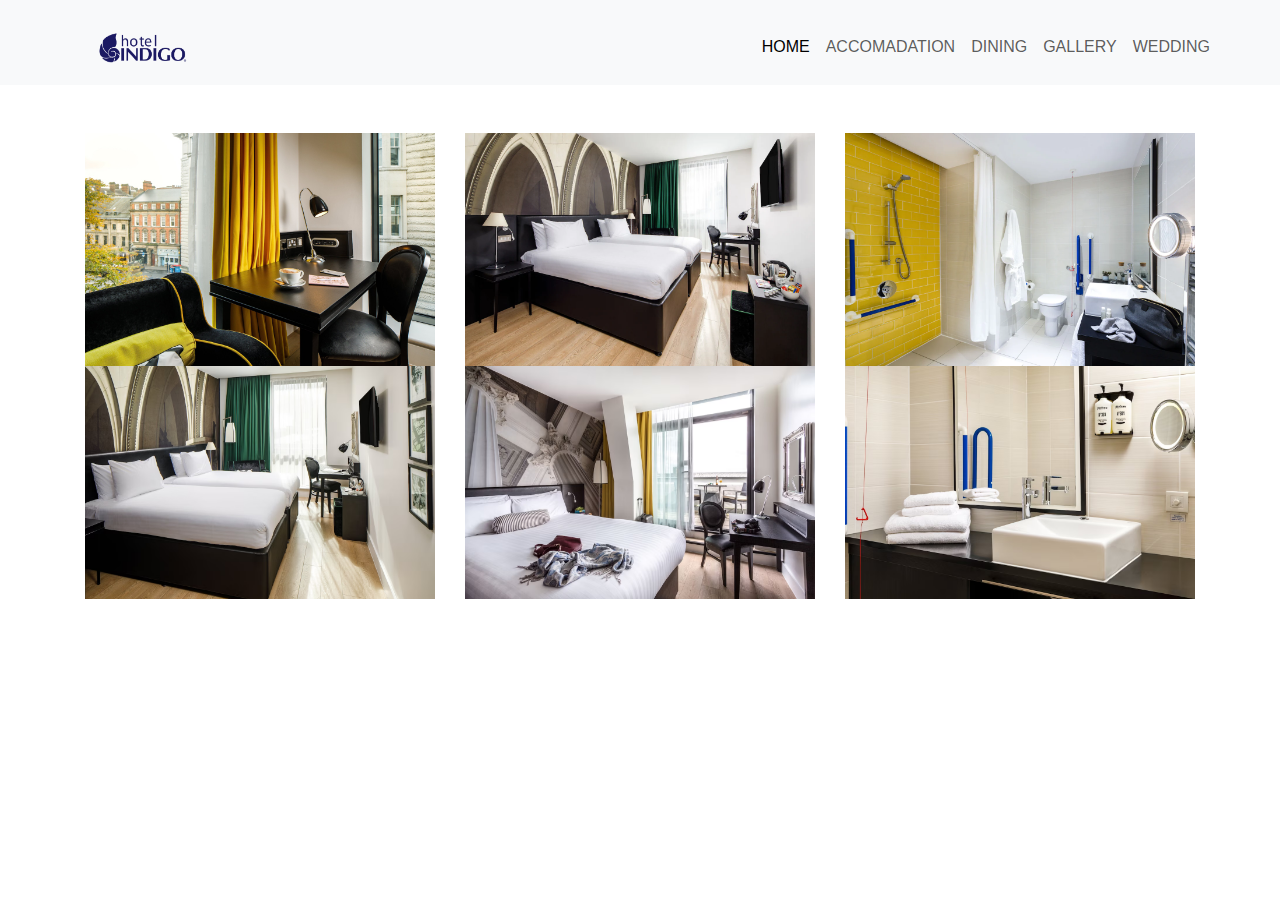
==== pages/accomadation.html @ c4c550f0 "add navbars to files" ====
<!DOCTYPE html>
<html lang="en">
<head>
    <meta charset="UTF-8">
    <meta name="viewport" content="width=device-width, initial-scale=1.0">
    <title>Hotel Indigo - ACCOMADATION</title>
    <link rel="stylesheet" href="/css/index.css">
    <link href="https://cdn.jsdelivr.net/npm/bootstrap@5.3.3/dist/css/bootstrap.min.css" rel="stylesheet" integrity="sha384-QWTKZyjpPEjISv5WaRU9OFeRpok6YctnYmDr5pNlyT2bRjXh0JMhjY6hW+ALEwIH" crossorigin="anonymous">
      <!-- Bootstrap CSS -->
    <link rel="stylesheet" href="https://stackpath.bootstrapcdn.com/bootstrap/4.5.2/css/bootstrap.min.css">
</head>
<body>  
    <nav class="navbar sticky-top bg-body-tertiary">
        <div class="container-fluid">
             <a class="navbar-brand" href="#">
                <nav class="navbar navbar-expand-xl  bg-body-tertiary">
                    <div class="container-fluid">
                        <a class="navbar-brand" href="/pages/index.html"><img src="/assets/Hotel_Indigo_logo.png" alt="Logo" style="width: 15%;"></a>
                        <button class="navbar-toggler" type="button" data-bs-toggle="collapse" data-bs-target="#navbarNavAltMarkup" aria-controls="navbarNavAltMarkup" aria-expanded="false" aria-label="Toggle navigation">
                        <span class="navbar-toggler-icon"></span>
                        </button>
                        <div class="collapse navbar-collapse" id="navbarNavAltMarkup">
                        <div class="navbar-nav">
                            <a class="nav-link active" aria-current="page" href="/pages/index.html">HOME</a>
                            <a class="nav-link" href="/pages/accomadation.html">ACCOMADATION</a>
                            <a class="nav-link" href="/pages/dining.html">DINING</a>
                            <a class="nav-link" href="/pages/gallery.html">GALLERY</a>
                            <a class="nav-link" href="/pages/wedding.html">WEDDING</a>
                        </div>
                        </div>
                    </div>
                </nav>
            </a>
        </div>
   </nav>
<br><br>
<div class="container">
  <div class="row">
    <div class="col-md-4">
      <img src="/assets/Rooms/calm_accomadation.jpg" class="img-fluid" alt="Image 1">
    </div>
    <div class="col-md-4">
      <img src="/assets/Rooms/bedroom_comfort.webp" class="img-fluid" alt="Image 2">
    </div>
    <div class="col-md-4">
      <img src="/assets/Rooms/comfortable_washroom.webp" class="img-fluid" alt="Image 3">
    </div>
  </div>
  <div class="row">
    <div class="col-md-4">
      <img src="/assets/Rooms/Bedroom.avif" class="img-fluid" alt="Image 4">
    </div>
    <div class="col-md-4">
      <img src="/assets/Rooms/sea_view_bedroom.avif" class="img-fluid" alt="Image 5">
    </div>
    <div class="col-md-4">
      <img src="/assets/Rooms/clean_and_clear.avif" class="img-fluid" alt="Image 6">
    </div>
  </div>
</div>

<!-- Bootstrap JS (optional) -->
<script src="https://code.jquery.com/jquery-3.5.1.slim.min.js"></script>
<script src="https://cdn.jsdelivr.net/npm/bootstrap@4.5.2/dist/js/bootstrap.bundle.min.js"></script>

</body>
</html>
---- css/index.css ----
.selectric-wrapper{position: relative;cursor: pointer}
.selectric-responsive{width: 100%}
.selectric{border: 1px solid #706C6C;background: #FFFFFF;position: relative;border-radius: 0px}
.selectric .label{display: block;white-space: nowrap;overflow: hidden;text-overflow: ellipsis;margin: 0 38px 0 10px;font-size: 12px;line-height: 38px;color: #000000;height: 58px}
.selectric .button{border-radius: 0px;display: block;position: absolute;right: 0;top: 0;bottom: 0;margin: auto;width: 38px;height: 38px;color: #444444;text-align: center;font: 0/0 a;*font: 38px/38px Lucida Sans Unicode, Arial Unicode MS, Arial}
.selectric .button:after{content: " ";position: absolute;top: 0;right: 0;bottom: 0;left: 0;margin: auto;width: 0;height: 0;border: 4px solid transparent;border-top-color: #444444;border-bottom: none}
.selectric-focus .selectric{border-color: #AAA}
.selectric-hover .selectric{border-color: #575353}
.selectric-hover .selectric .button{color: #575353}
.selectric-hover .selectric .button:after{border-top-color: #575353}
.selectric-open{z-index: 9999}
.selectric-open .selectric{border-color: #575353;background: #e6e6e6}
.selectric-open .selectric-items{display: block}
.selectric-disabled{filter: alpha(opacity=50);opacity: 0.5;cursor: default;-webkit-user-select: none;-moz-user-select: none;-ms-user-select: none;user-select: none}
.selectric-hide-select{position: relative;overflow: hidden;width: 0;height: 0}
.selectric-hide-select select{position: absolute;left: -100%}
.selectric-hide-select.selectric-is-native{position: absolute;width: 100%;height: 100%;z-index: 10}
.selectric-hide-select.selectric-is-native select{position: absolute;top: 0;left: 0;right: 0;height: 100%;width: 100%;border: none;z-index: 1;box-sizing: border-box;opacity: 0}
.selectric-input{position: absolute !important;top: 0 !important;left: 0 !important;overflow: hidden !important;clip: rect(0, 0, 0, 0) !important;margin: 0 !important;padding: 0 !important;width: 1px !important;height: 1px !important;outline: none !important;border: none !important;*font: 0/0 a !important;background: none !important}
.selectric-temp-show{position: absolute !important;visibility: hidden !important;display: block !important}
.selectric-items{display: none;position: absolute;top: 100%;left: 0;background: #F8F8F8;border: 1px solid #C4C4C4;z-index: -1;box-shadow: 0 0 10px -6px}
.selectric-items .selectric-scroll{height: 100%;overflow: auto}
.selectric-above .selectric-items{top: auto;bottom: 100%}
.selectric-items ul, .selectric-items li{list-style: none;padding: 0;margin: 0;font-size: 12px;line-height: 20px;min-height: 20px}
.selectric-items li{display: block;padding: 8px;border-top: 1px solid #FFF;border-bottom: 1px solid #EEE;color: #666;cursor: pointer}
.selectric-items li.selected{background: #EFEFEF;color: #6363fd}
.selectric-items li.highlighted{background: #D0D0D0;color: #6363fd}
.selectric-items li:hover{background: #F0F0F0;color: #6363fd}
.selectric-items .disabled{filter: alpha(opacity=50);opacity: 0.5;cursor: default !important;background: none !important;color: #666 !important;-webkit-user-select: none;-moz-user-select: none;-ms-user-select: none;user-select: none}
.selectric-items .selectric-group .selectric-group-label{font-weight: bold;padding-left: 10px;cursor: default;-webkit-user-select: none;-moz-user-select: none;-ms-user-select: none;user-select: none;background: none;color: #444}
.selectric-items .selectric-group.disabled li{filter: alpha(opacity=100);opacity: 1}
.selectric-items .selectric-group li{padding-left: 25px}






/*! This file is auto-generated */
.wp-block-button__link{color:#fff;background-color:#32373c;border-radius:9999px;box-shadow:none;text-decoration:none;padding:calc(.667em + 2px) calc(1.333em + 2px);font-size:1.125em}
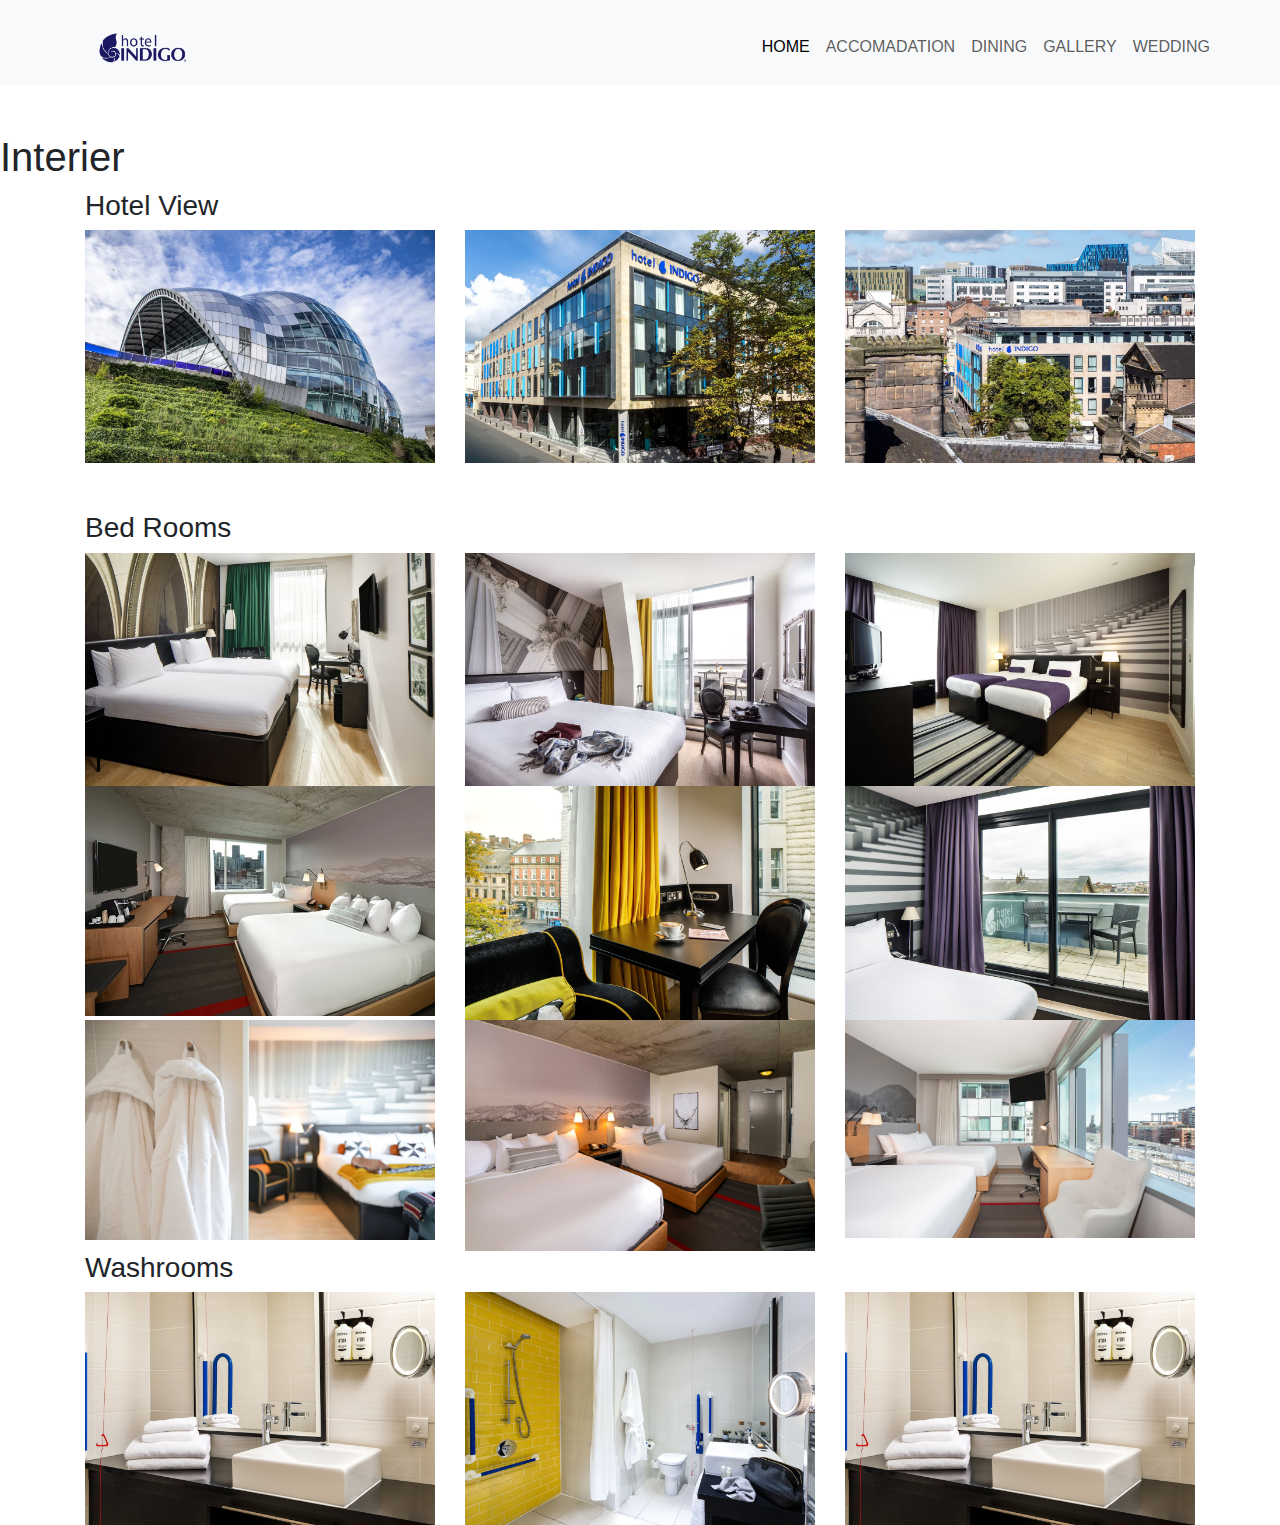
==== commit 372001f1: "add images" ====
--- a/pages/accomadation.html
+++ b/pages/accomadation.html
@@ -34,18 +34,25 @@
         </div>
    </nav>
 <br><br>
+<h1 class="centered-heading">Interier</h1>
 <div class="container">
+  
+  <h3>Hotel View</h3>
   <div class="row">
     <div class="col-md-4">
-      <img src="/assets/Rooms/calm_accomadation.jpg" class="img-fluid" alt="Image 1">
+      <img src="/assets/wow.avif" class="img-fluid" alt="Image 1">
     </div>
     <div class="col-md-4">
-      <img src="/assets/Rooms/bedroom_comfort.webp" class="img-fluid" alt="Image 2">
+      <img src="/assets/street_view.webp" class="img-fluid" alt="Image 2">
     </div>
     <div class="col-md-4">
-      <img src="/assets/Rooms/comfortable_washroom.webp" class="img-fluid" alt="Image 3">
+      <img src="/assets/City_view_hotel.avif" class="img-fluid" alt="Image 3">
     </div>
   </div>
+  <br>
+  <br>
+
+  <h3>Bed Rooms</h3>
   <div class="row">
     <div class="col-md-4">
       <img src="/assets/Rooms/Bedroom.avif" class="img-fluid" alt="Image 4">
@@ -54,7 +61,44 @@
       <img src="/assets/Rooms/sea_view_bedroom.avif" class="img-fluid" alt="Image 5">
     </div>
     <div class="col-md-4">
-      <img src="/assets/Rooms/clean_and_clear.avif" class="img-fluid" alt="Image 6">
+      <img src="/assets/Rooms/beautiful_bedroom.avif" class="img-fluid" alt="Image 6">
+    </div>
+  </div>
+
+    <div class="row">
+    <div class="col-md-4">
+      <img src="/assets/Rooms/hotel-indigo-denver-downtown.jpg" class="img-fluid" alt="Image 4">
+    </div>
+    <div class="col-md-4">
+      <img src="/assets/Rooms/calm_accomadation.jpg" class="img-fluid" alt="Image 5">
+    </div>
+    <div class="col-md-4">
+      <img src="/assets/Rooms/room_view.avif" class="img-fluid" alt="Image 6">
+    </div>
+  </div>
+
+  <div class="row">
+    <div class="col-md-4">
+      <img src="/assets/Rooms/couple_room.avif" class="img-fluid" alt="Image 4">
+    </div>
+    <div class="col-md-4">
+      <img src="/assets/Rooms/indigo-denver-rooms-accessible-rooms-5fe112f58edc2.jpg" class="img-fluid" alt="Image 5">
+    </div>
+    <div class="col-md-4">
+      <img src="/assets/Rooms/hotelindigodenverdowntown-accommodations-01-646644f675522.jpg" class="img-fluid" alt="Image 6">
+    </div>
+  </div>
+
+  <h3>Washrooms</h3>
+  <div class="row">
+    <div class="col-md-4">
+      <img src="/assets/Rooms/clean_and_clear.avif" class="img-fluid" alt="Image 4">
+    </div>
+    <div class="col-md-4">
+      <img src="/assets/Rooms/comfortable_washroom.webp" class="img-fluid" alt="Image 5">
+    </div>
+    <div class="col-md-4">
+      <img src="/assets/Rooms/clean_and_clear.avif" class="img-fluid" alt="Image 6" >
     </div>
   </div>
 </div>
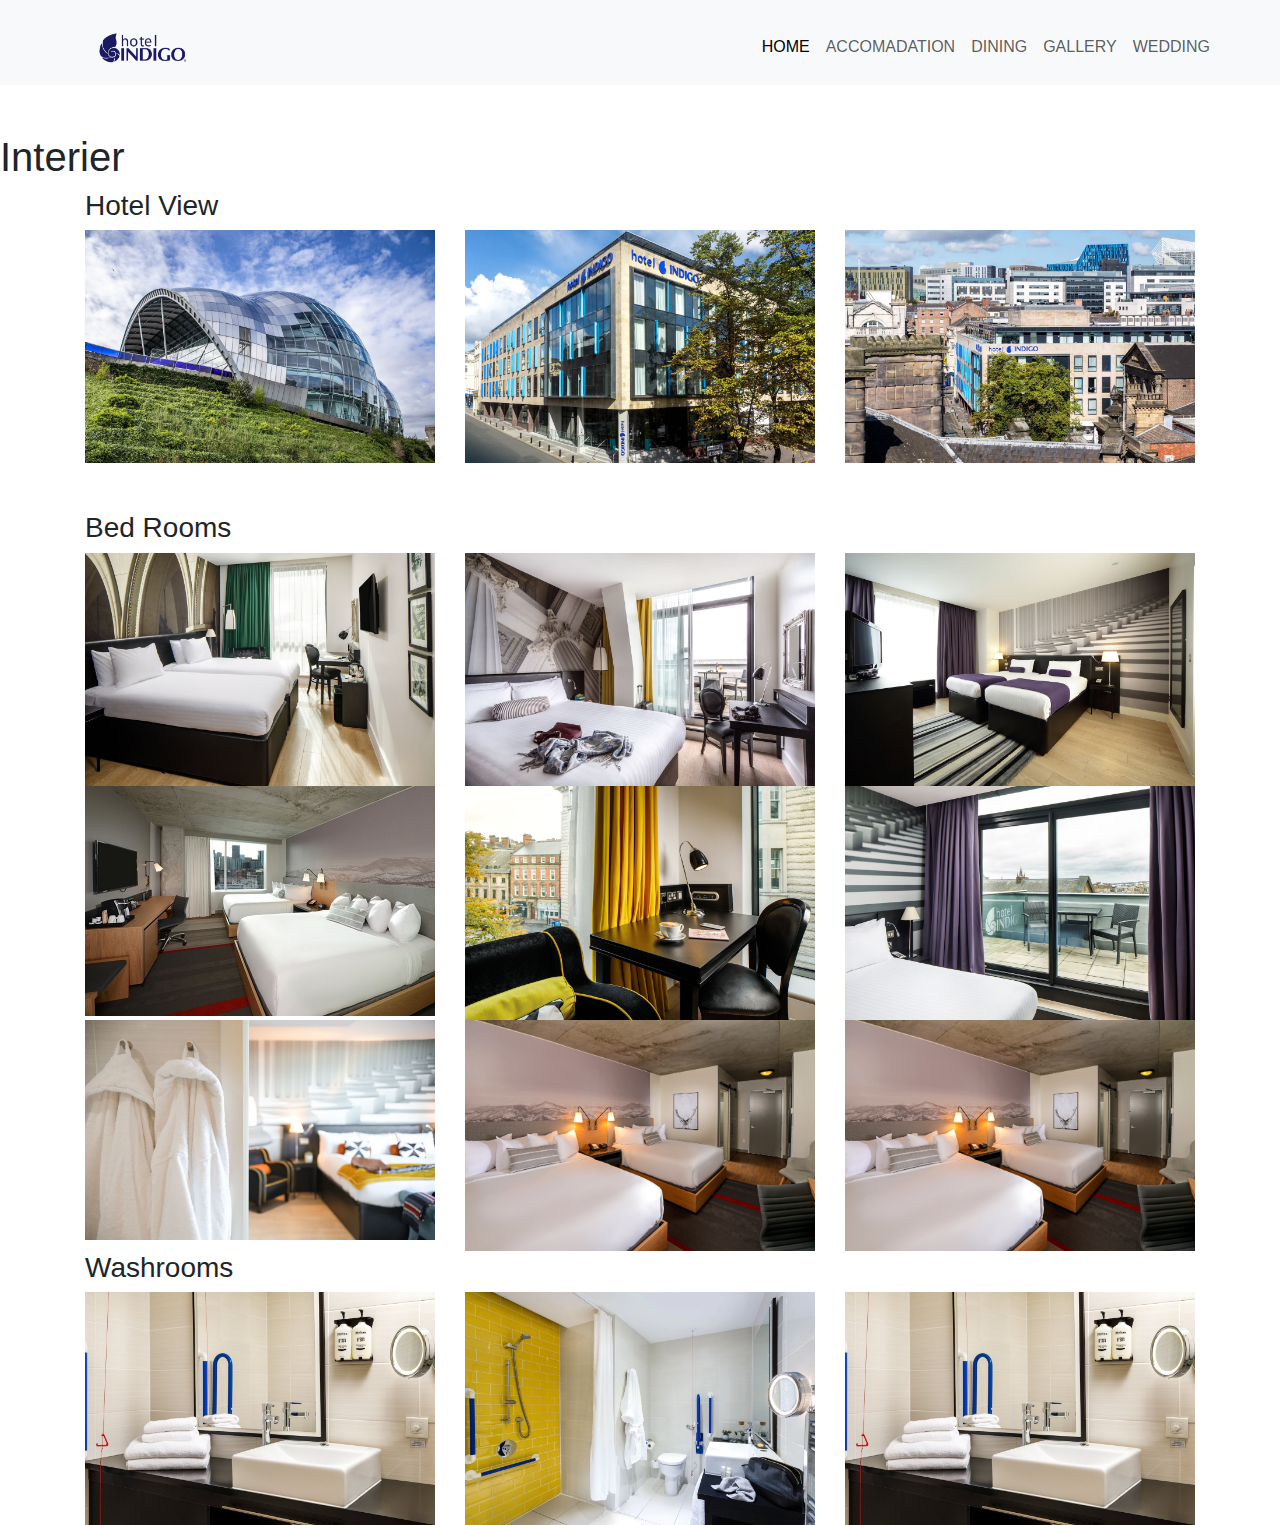
==== commit 32b51f55: "add images" ====
--- a/pages/accomadation.html
+++ b/pages/accomadation.html
@@ -85,7 +85,7 @@
       <img src="/assets/Rooms/indigo-denver-rooms-accessible-rooms-5fe112f58edc2.jpg" class="img-fluid" alt="Image 5">
     </div>
     <div class="col-md-4">
-      <img src="/assets/Rooms/hotelindigodenverdowntown-accommodations-01-646644f675522.jpg" class="img-fluid" alt="Image 6">
+      <img src="/assets/Rooms/indigo-denver-rooms-accessible-rooms-5fe112f58edc2.jpg" class="img-fluid" alt="Image 6">
     </div>
   </div>
 
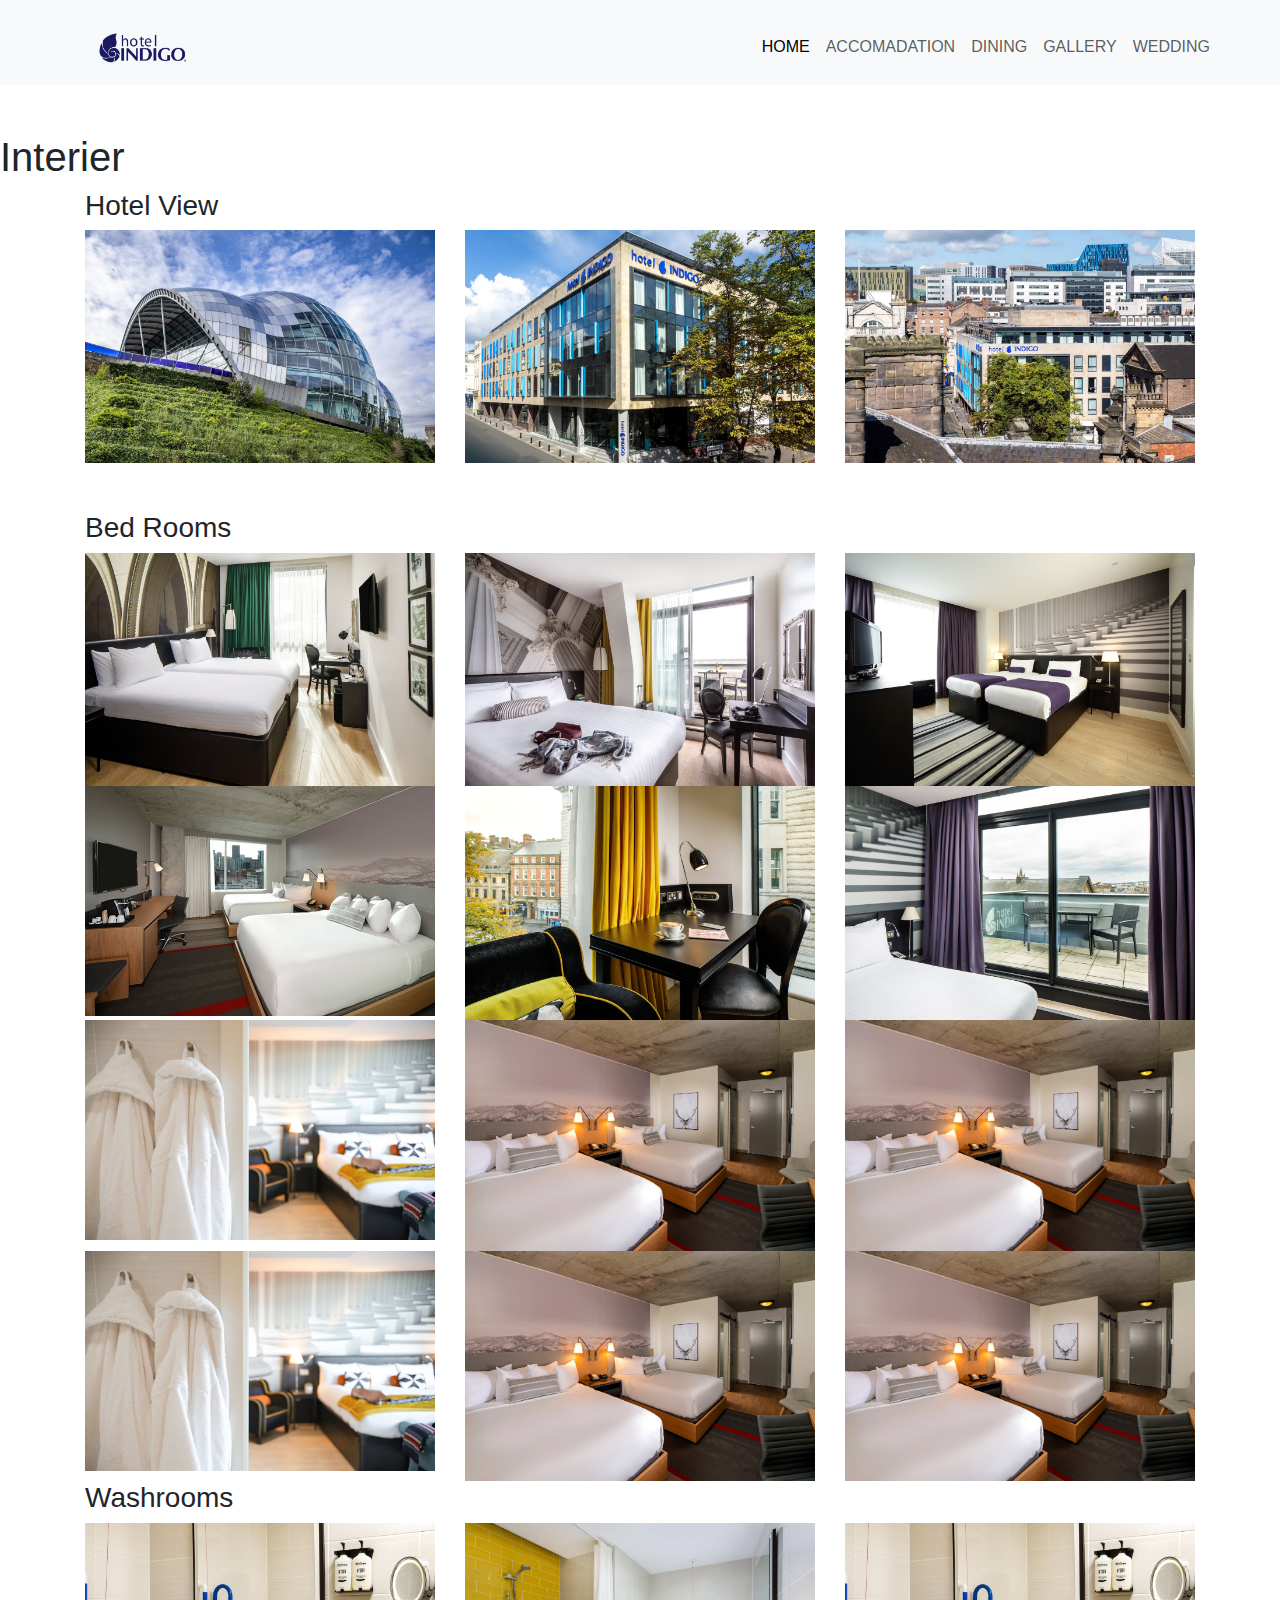
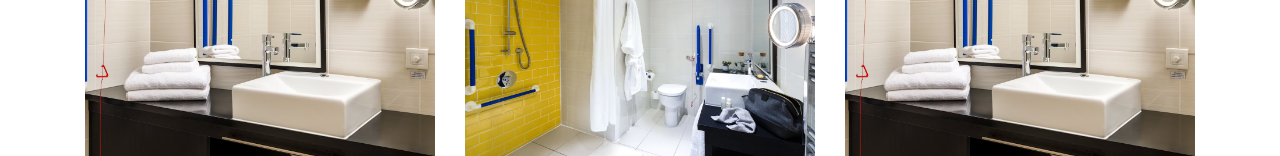
==== commit 8b2a5f91: "add images" ====
--- a/pages/accomadation.html
+++ b/pages/accomadation.html
@@ -89,6 +89,18 @@
     </div>
   </div>
 
+   <div class="row">
+    <div class="col-md-4">
+      <img src="/assets/Rooms/couple_room.avif" class="img-fluid" alt="Image 4">
+    </div>
+    <div class="col-md-4">
+      <img src="/assets/Rooms/indigo-denver-rooms-accessible-rooms-5fe112f58edc2.jpg" class="img-fluid" alt="Image 5">
+    </div>
+    <div class="col-md-4">
+      <img src="/assets/Rooms/indigo-denver-rooms-accessible-rooms-5fe112f58edc2.jpg" class="img-fluid" alt="Image 6">
+    </div>
+  </div>
+
   <h3>Washrooms</h3>
   <div class="row">
     <div class="col-md-4">
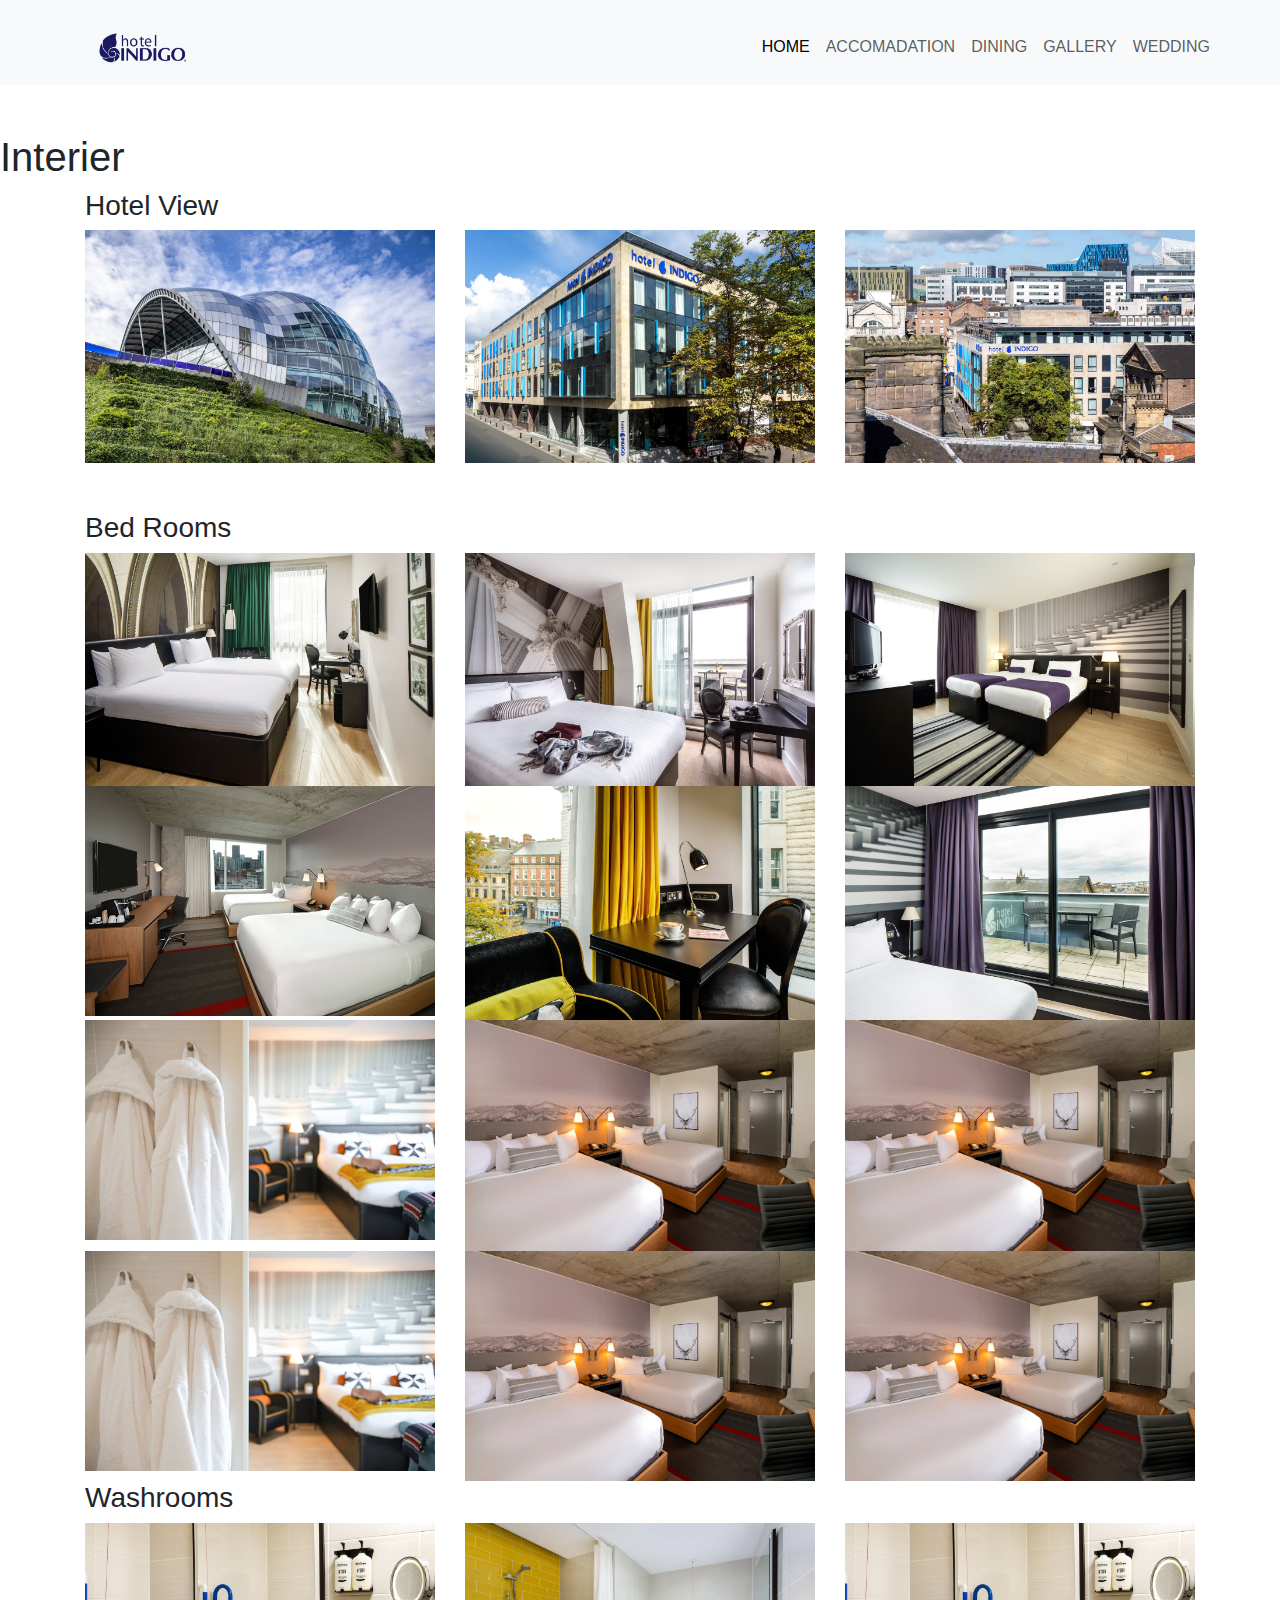
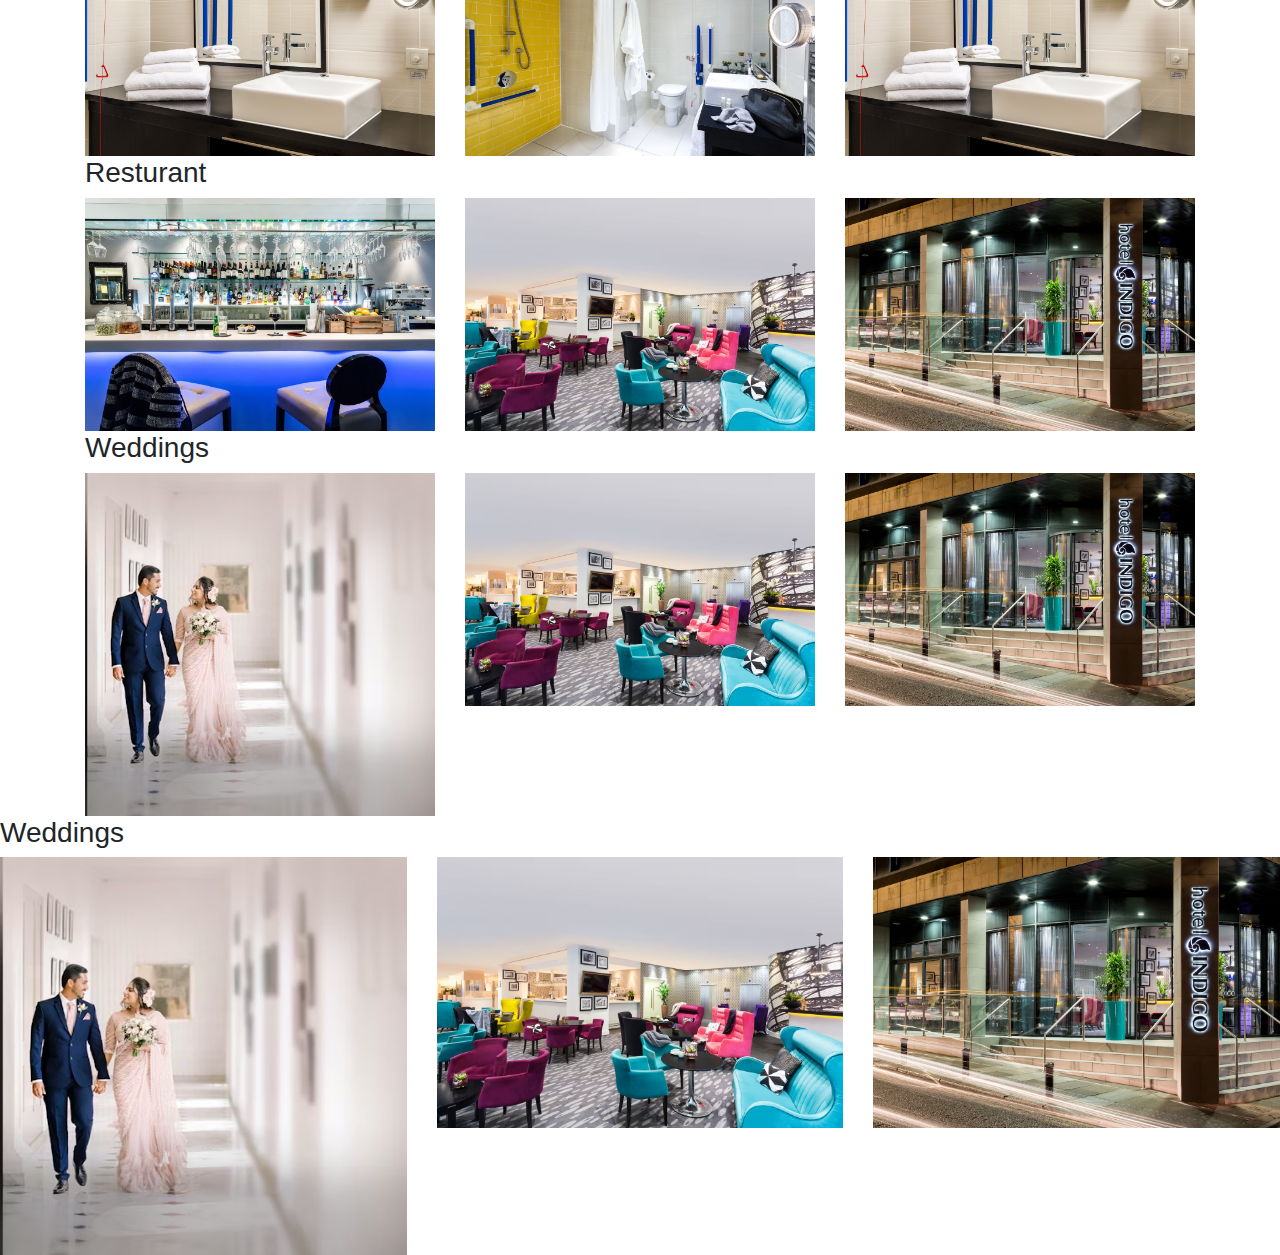
==== commit fee6aa6c: "add images" ====
--- a/pages/accomadation.html
+++ b/pages/accomadation.html
@@ -113,6 +113,47 @@
       <img src="/assets/Rooms/clean_and_clear.avif" class="img-fluid" alt="Image 6" >
     </div>
   </div>
+
+  
+  <h3>Resturant</h3>
+  <div class="row">
+    <div class="col-md-4">
+      <img src="/assets/bar_resturant.webp" class="img-fluid" alt="Image 4">
+    </div>
+    <div class="col-md-4">
+      <img src="/assets/resturant.avif" class="img-fluid" alt="Image 5">
+    </div>
+    <div class="col-md-4">
+      <img src="/assets/resturant_idigo.jpg" class="img-fluid" alt="Image 6" >
+    </div>
+  </div>
+   <h3>Weddings</h3>
+  <div class="row">
+    <div class="col-md-4">
+      <img src="/assets/Weddings/wedding-4.avif" class="img-fluid" alt="Image 4">
+    </div>
+    <div class="col-md-4">
+      <img src="/assets/resturant.avif" class="img-fluid" alt="Image 5">
+    </div>
+    <div class="col-md-4">
+      <img src="/assets/resturant_idigo.jpg" class="img-fluid" alt="Image 6" >
+    </div>
+  </div>
+</div>
+
+
+ <h3>Weddings</h3>
+  <div class="row">
+    <div class="col-md-4">
+      <img src="/assets/Weddings/wedding-4.avif" class="img-fluid" alt="Image 4">
+    </div>
+    <div class="col-md-4">
+      <img src="/assets/resturant.avif" class="img-fluid" alt="Image 5">
+    </div>
+    <div class="col-md-4">
+      <img src="/assets/resturant_idigo.jpg" class="img-fluid" alt="Image 6" >
+    </div>
+  </div>
 </div>
 
 <!-- Bootstrap JS (optional) -->
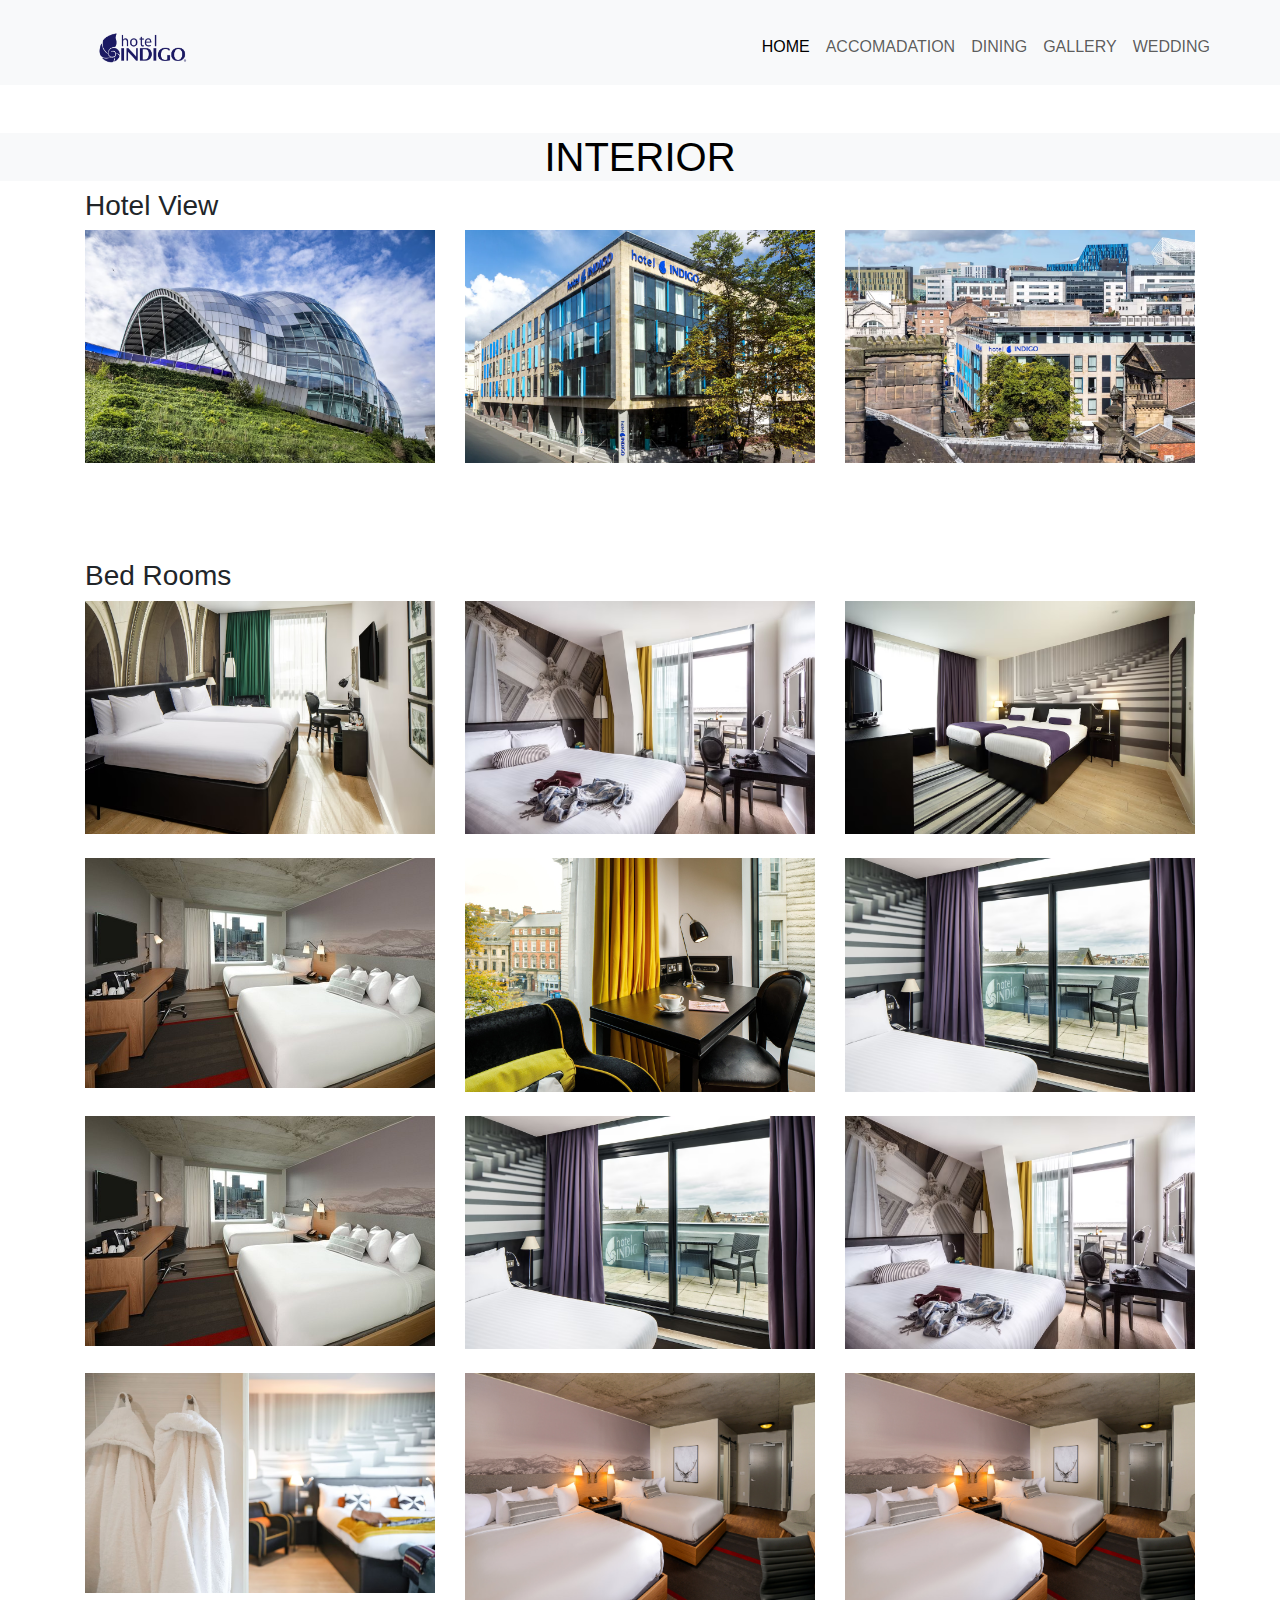
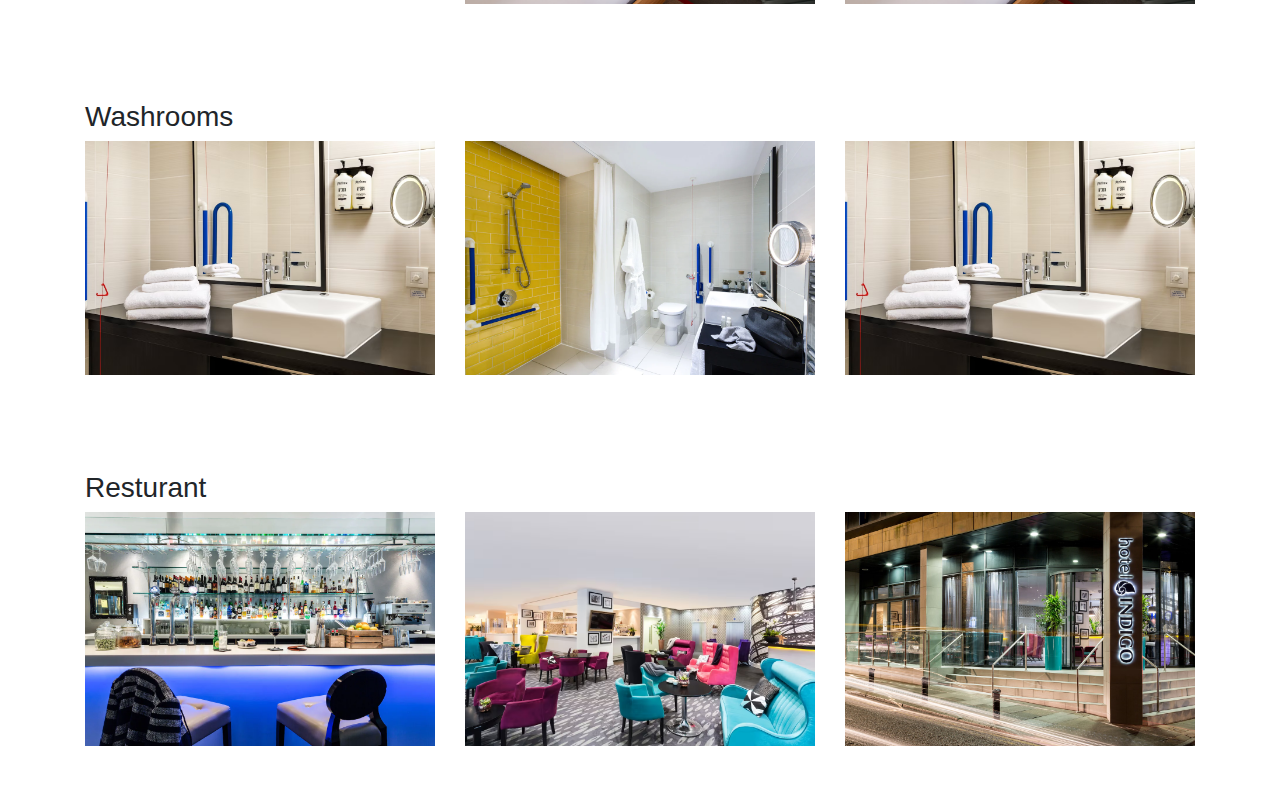
==== commit ef28066a: "add images to two files" ====
--- a/pages/accomadation.html
+++ b/pages/accomadation.html
@@ -34,7 +34,7 @@
         </div>
    </nav>
 <br><br>
-<h1 class="centered-heading">Interier</h1>
+<h1 class="text-bg-light text-center ">INTERIOR</h1>
 <div class="container">
   
   <h3>Hotel View</h3>
@@ -49,9 +49,9 @@
       <img src="/assets/City_view_hotel.avif" class="img-fluid" alt="Image 3">
     </div>
   </div>
-  <br>
-  <br>
 
+
+  <br><br><br><br>
   <h3>Bed Rooms</h3>
   <div class="row">
     <div class="col-md-4">
@@ -64,7 +64,7 @@
       <img src="/assets/Rooms/beautiful_bedroom.avif" class="img-fluid" alt="Image 6">
     </div>
   </div>
-
+  <br>
     <div class="row">
     <div class="col-md-4">
       <img src="/assets/Rooms/hotel-indigo-denver-downtown.jpg" class="img-fluid" alt="Image 4">
@@ -76,19 +76,19 @@
       <img src="/assets/Rooms/room_view.avif" class="img-fluid" alt="Image 6">
     </div>
   </div>
-
+  <br>
   <div class="row">
     <div class="col-md-4">
-      <img src="/assets/Rooms/couple_room.avif" class="img-fluid" alt="Image 4">
+      <img src="/assets/Rooms/hotel-indigo-denver-downtown.jpg" class="img-fluid" alt="Image 4">
     </div>
     <div class="col-md-4">
-      <img src="/assets/Rooms/indigo-denver-rooms-accessible-rooms-5fe112f58edc2.jpg" class="img-fluid" alt="Image 5">
+      <img src="/assets/Rooms/room_view.avif" class="img-fluid" alt="Image 5">
     </div>
     <div class="col-md-4">
-      <img src="/assets/Rooms/indigo-denver-rooms-accessible-rooms-5fe112f58edc2.jpg" class="img-fluid" alt="Image 6">
+      <img src="/assets/Rooms/sea_view_bedroom.avif" class="img-fluid" alt="Image 6">
     </div>
   </div>
-
+  <br>
    <div class="row">
     <div class="col-md-4">
       <img src="/assets/Rooms/couple_room.avif" class="img-fluid" alt="Image 4">
@@ -101,6 +101,7 @@
     </div>
   </div>
 
+  <br><br><br><br>
   <h3>Washrooms</h3>
   <div class="row">
     <div class="col-md-4">
@@ -114,7 +115,7 @@
     </div>
   </div>
 
-  
+  <br><br><br><br>
   <h3>Resturant</h3>
   <div class="row">
     <div class="col-md-4">
@@ -127,34 +128,9 @@
       <img src="/assets/resturant_idigo.jpg" class="img-fluid" alt="Image 6" >
     </div>
   </div>
-   <h3>Weddings</h3>
-  <div class="row">
-    <div class="col-md-4">
-      <img src="/assets/Weddings/wedding-4.avif" class="img-fluid" alt="Image 4">
-    </div>
-    <div class="col-md-4">
-      <img src="/assets/resturant.avif" class="img-fluid" alt="Image 5">
-    </div>
-    <div class="col-md-4">
-      <img src="/assets/resturant_idigo.jpg" class="img-fluid" alt="Image 6" >
-    </div>
-  </div>
 </div>
+<br><br>
 
-
- <h3>Weddings</h3>
-  <div class="row">
-    <div class="col-md-4">
-      <img src="/assets/Weddings/wedding-4.avif" class="img-fluid" alt="Image 4">
-    </div>
-    <div class="col-md-4">
-      <img src="/assets/resturant.avif" class="img-fluid" alt="Image 5">
-    </div>
-    <div class="col-md-4">
-      <img src="/assets/resturant_idigo.jpg" class="img-fluid" alt="Image 6" >
-    </div>
-  </div>
-</div>
 
 <!-- Bootstrap JS (optional) -->
 <script src="https://code.jquery.com/jquery-3.5.1.slim.min.js"></script>
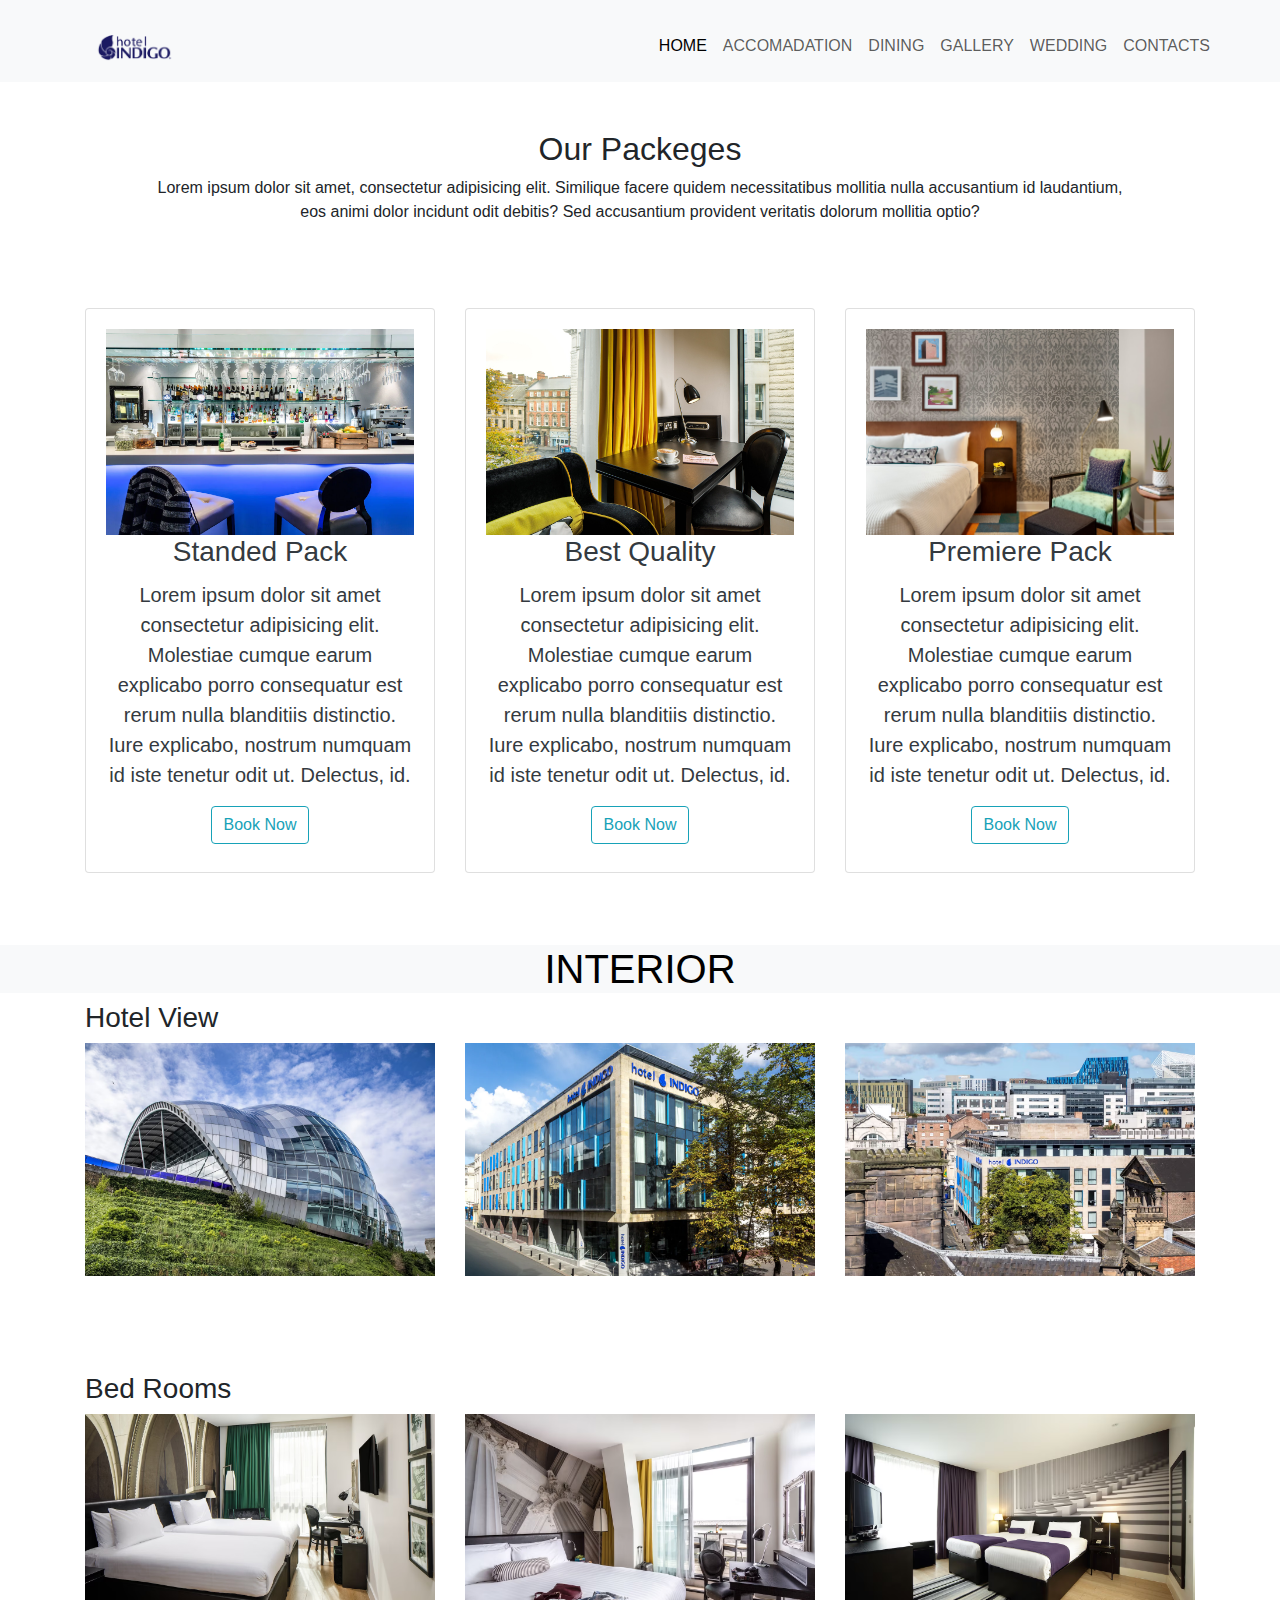
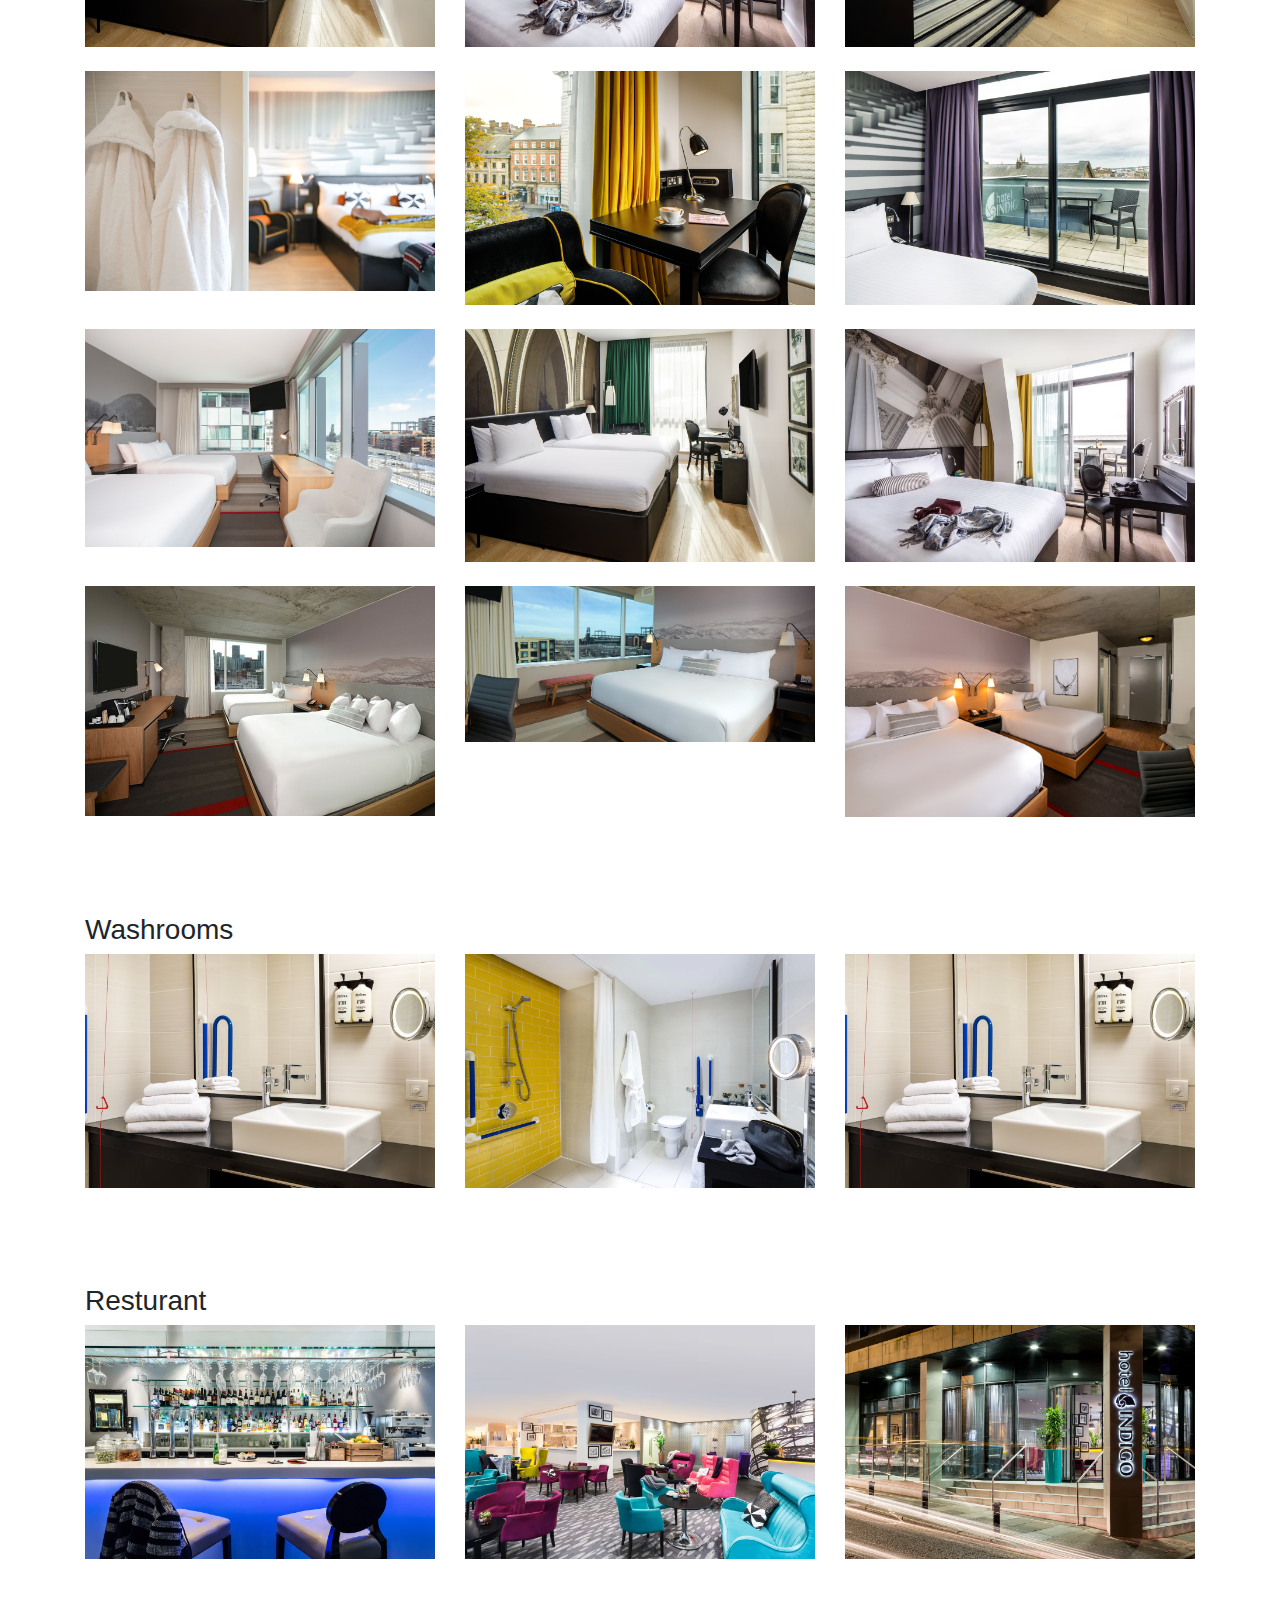
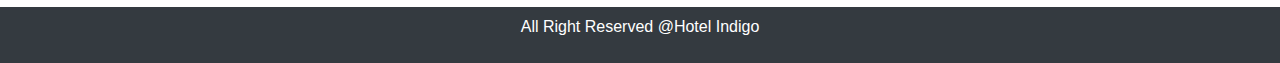
==== commit f5201498: "complete contacts page" ====
--- a/pages/accomadation.html
+++ b/pages/accomadation.html
@@ -26,6 +26,7 @@
                             <a class="nav-link" href="/pages/dining.html">DINING</a>
                             <a class="nav-link" href="/pages/gallery.html">GALLERY</a>
                             <a class="nav-link" href="/pages/wedding.html">WEDDING</a>
+                            <a class="nav-link" href="/pages/contacts.html">CONTACTS</a>
                         </div>
                         </div>
                     </div>
@@ -34,7 +35,61 @@
         </div>
    </nav>
 <br><br>
+
+
+<section id="packeges" class="portfolio section-padding">
+        <div class="container">
+            <div class="row">
+                <div class="col-md-12">
+                    <div class="section-header text-center pb-5">
+                        <h2>Our Packeges</h2>
+                        <p>Lorem ipsum dolor sit amet, consectetur adipisicing elit. Similique facere quidem necessitatibus mollitia nulla accusantium id laudantium, <br>eos animi dolor incidunt odit debitis? Sed accusantium provident veritatis dolorum mollitia optio?</p>
+                    </div>
+                </div>
+            </div>
+
+            <div class="row">
+                <div class="col-12 col-md-12 col-lg-4">
+                    <div style="margin-top: 20px;" class="card text-light text-center bg-white pb-2">
+                        <div class="card-body text-dark">
+                            <img src="/assets/bar_resturant.webp" alt="" class="img-fluid">
+                            <h3 class="card-title"> Standed Pack</h3>
+                            <p class="lead">Lorem ipsum dolor sit amet consectetur adipisicing elit. Molestiae cumque earum explicabo porro consequatur est rerum nulla blanditiis distinctio. Iure explicabo, nostrum numquam id iste tenetur odit ut. Delectus, id.</p>
+                        <button type="button" class="btn btn-outline-info">Book Now</button>
+                        </div>
+                    </div>
+                </div>
+                <div class="col-12 col-md-12 col-lg-4">
+                    <div style="margin-top: 20px;" class="card text-light text-center bg-white pb-2">
+                        <div class="card-body text-dark">
+                            <img src="/assets/Rooms/calm_accomadation.jpg" alt="" class="img-fluid">
+                            <h3 class="card-title"> Best Quality</h3>
+                            <p class="lead">Lorem ipsum dolor sit amet consectetur adipisicing elit. Molestiae cumque earum explicabo porro consequatur est rerum nulla blanditiis distinctio. Iure explicabo, nostrum numquam id iste tenetur odit ut. Delectus, id.</p>
+                        <button type="button" class="btn btn-outline-info">Book Now</button>
+                        </div>
+                    </div>
+                </div>
+                <div class="col-12 col-md-12 col-lg-4">
+                    <div style="margin-top: 20px;" class="card text-light text-center bg-white pb-2">
+                        <div class="card-body text-dark">
+                            <img src="/assets/Gallery/hotel-indigo-elevated-comfort-winston-bedroom.avif" alt="" class="img-fluid">
+                            <h3 class="card-title"> Premiere Pack</h3>
+                            <p class="lead">Lorem ipsum dolor sit amet consectetur adipisicing elit. Molestiae cumque earum explicabo porro consequatur est rerum nulla blanditiis distinctio. Iure explicabo, nostrum numquam id iste tenetur odit ut. Delectus, id.</p>
+                        <button type="button" class="btn btn-outline-info">Book Now</button>
+                        </div>
+                    </div>
+                </div>
+                
+            </div>
+
+        </div>
+
+    </section>
+
+    <br><br><br>
 <h1 class="text-bg-light text-center ">INTERIOR</h1>
+
+
 <div class="container">
   
   <h3>Hotel View</h3>
@@ -67,7 +122,7 @@
   <br>
     <div class="row">
     <div class="col-md-4">
-      <img src="/assets/Rooms/hotel-indigo-denver-downtown.jpg" class="img-fluid" alt="Image 4">
+      <img src="/assets/Rooms/couple_room.avif" class="img-fluid" alt="Image 4">
     </div>
     <div class="col-md-4">
       <img src="/assets/Rooms/calm_accomadation.jpg" class="img-fluid" alt="Image 5">
@@ -79,10 +134,10 @@
   <br>
   <div class="row">
     <div class="col-md-4">
-      <img src="/assets/Rooms/hotel-indigo-denver-downtown.jpg" class="img-fluid" alt="Image 4">
-    </div>
-    <div class="col-md-4">
-      <img src="/assets/Rooms/room_view.avif" class="img-fluid" alt="Image 5">
+      <img src="/assets/Rooms/hotelindigodenverdowntown-accommodations-01-646644f675522.jpg" class="img-fluid" alt="Image 4">
+    </div>
+    <div class="col-md-4">
+      <img src="/assets/Rooms/Bedroom.avif" class="img-fluid" alt="Image 5">
     </div>
     <div class="col-md-4">
       <img src="/assets/Rooms/sea_view_bedroom.avif" class="img-fluid" alt="Image 6">
@@ -91,10 +146,10 @@
   <br>
    <div class="row">
     <div class="col-md-4">
-      <img src="/assets/Rooms/couple_room.avif" class="img-fluid" alt="Image 4">
-    </div>
-    <div class="col-md-4">
-      <img src="/assets/Rooms/indigo-denver-rooms-accessible-rooms-5fe112f58edc2.jpg" class="img-fluid" alt="Image 5">
+      <img src="/assets/Rooms/hotel-indigo-denver-downtown.jpg" class="img-fluid" alt="Image 4">
+    </div>
+    <div class="col-md-4">
+      <img src="/assets/Rooms/indigodenver-homepage-hero-5fe11061c4f66.jpg" class="img-fluid" alt="Image 5">
     </div>
     <div class="col-md-4">
       <img src="/assets/Rooms/indigo-denver-rooms-accessible-rooms-5fe112f58edc2.jpg" class="img-fluid" alt="Image 6">
@@ -131,6 +186,14 @@
 </div>
 <br><br>
 
+<!-- footer section -->
+
+      <footer class="bg-dark p-2 text-center">
+        <div class="container">
+          <p class="text-white"> All Right Reserved @Hotel Indigo</p>
+        </div>
+        
+      </footer>
 
 <!-- Bootstrap JS (optional) -->
 <script src="https://code.jquery.com/jquery-3.5.1.slim.min.js"></script>
